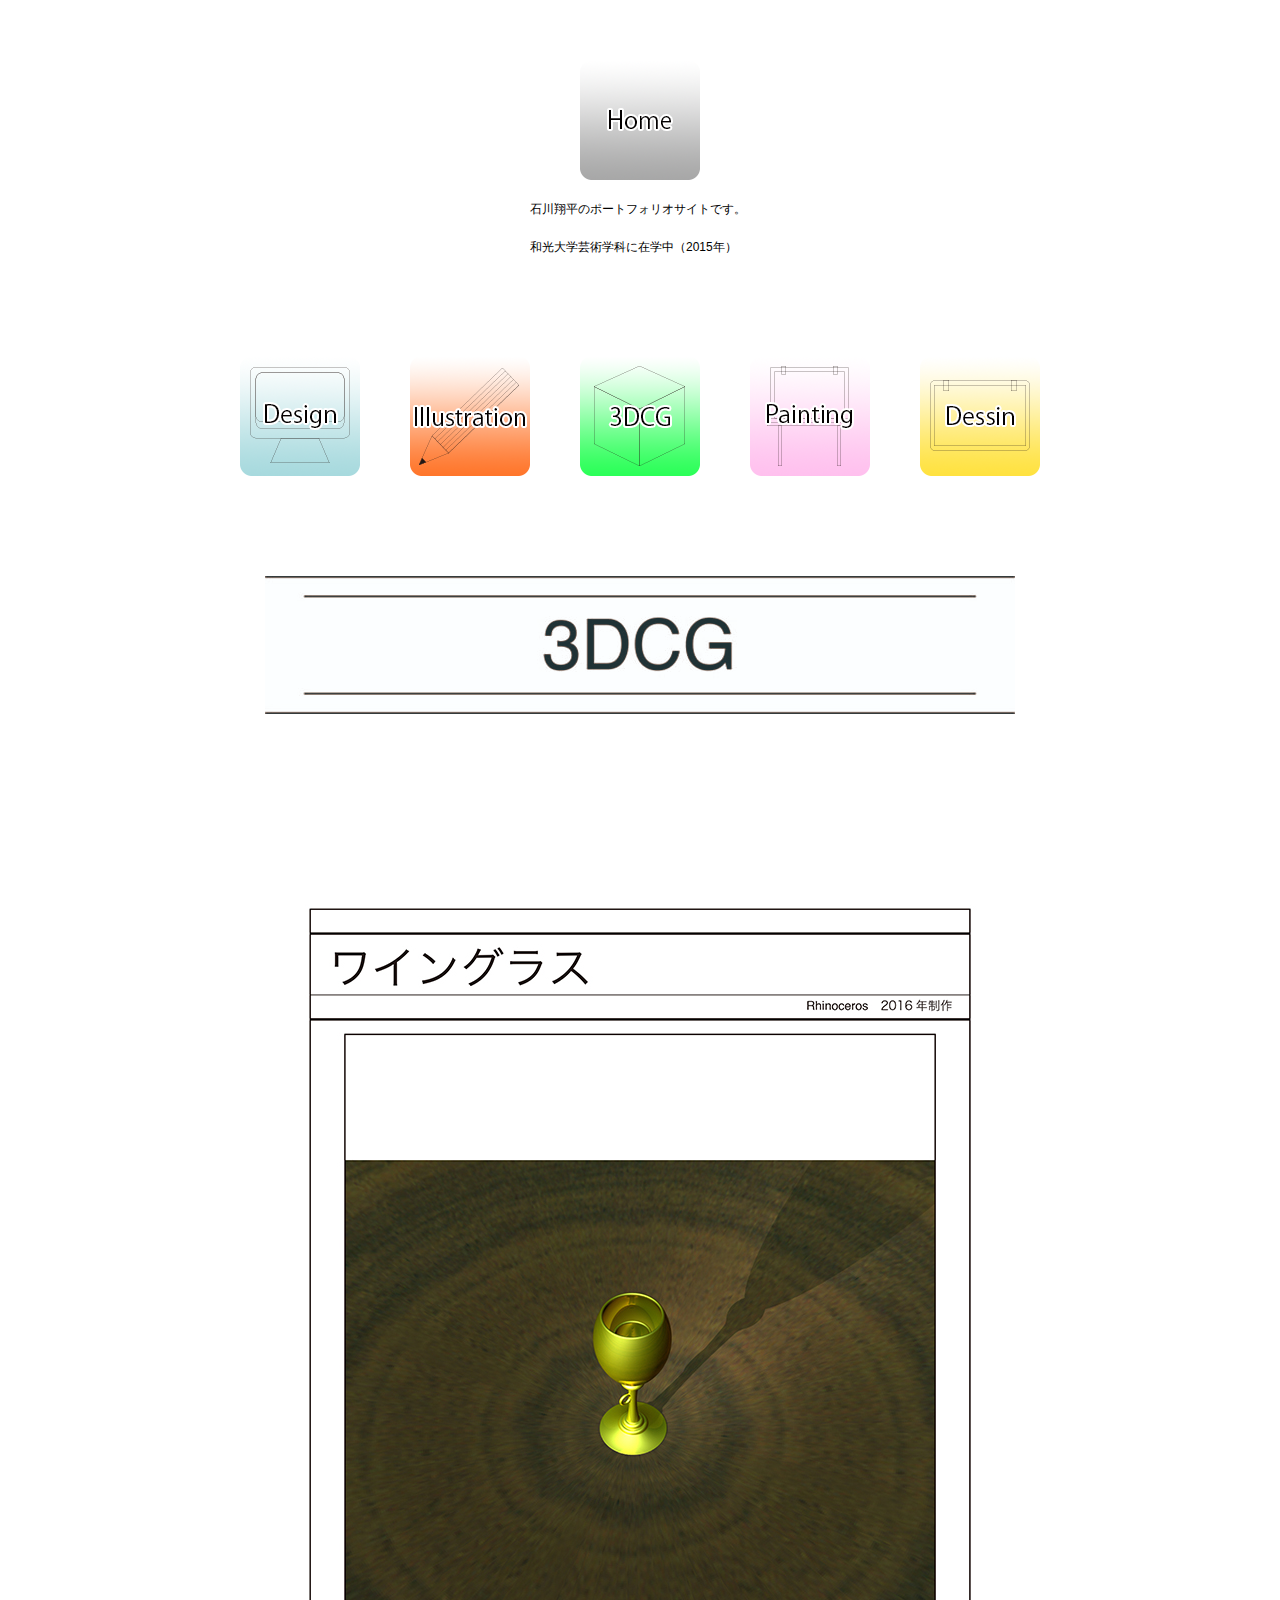
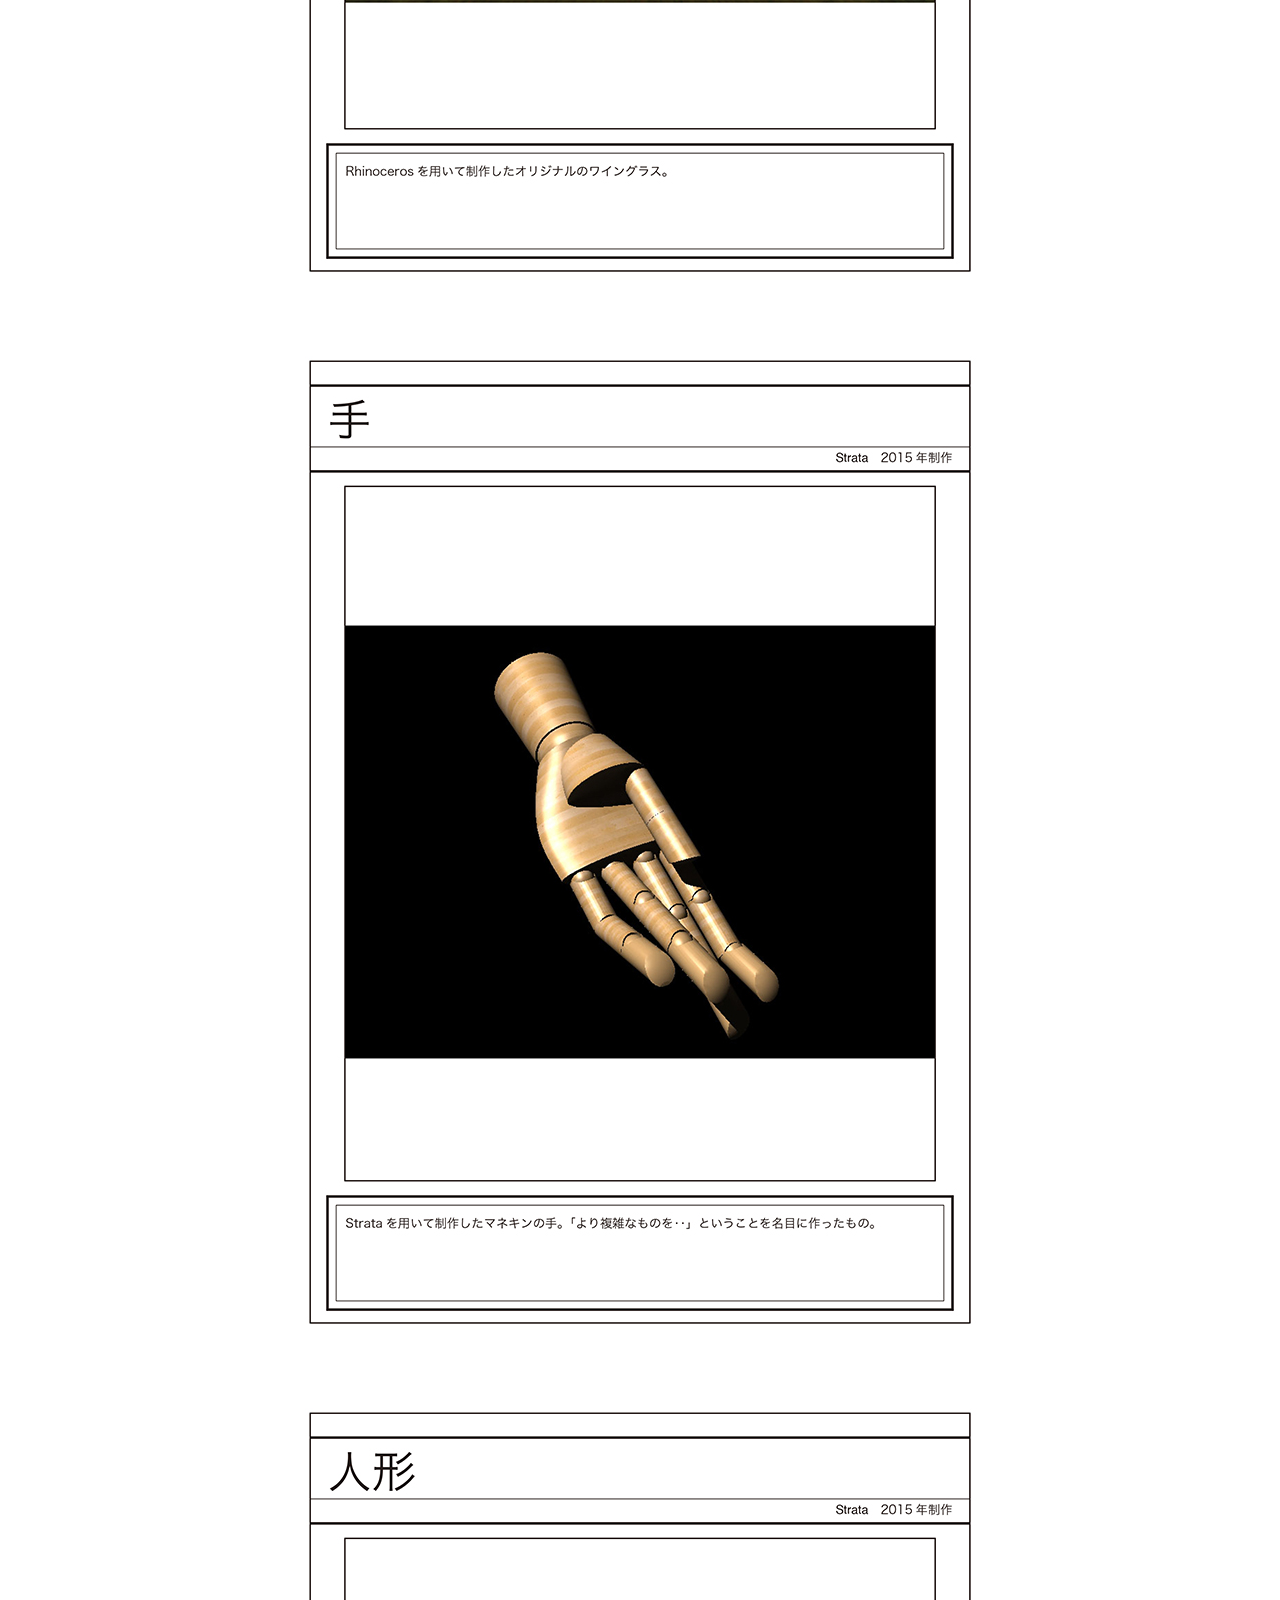
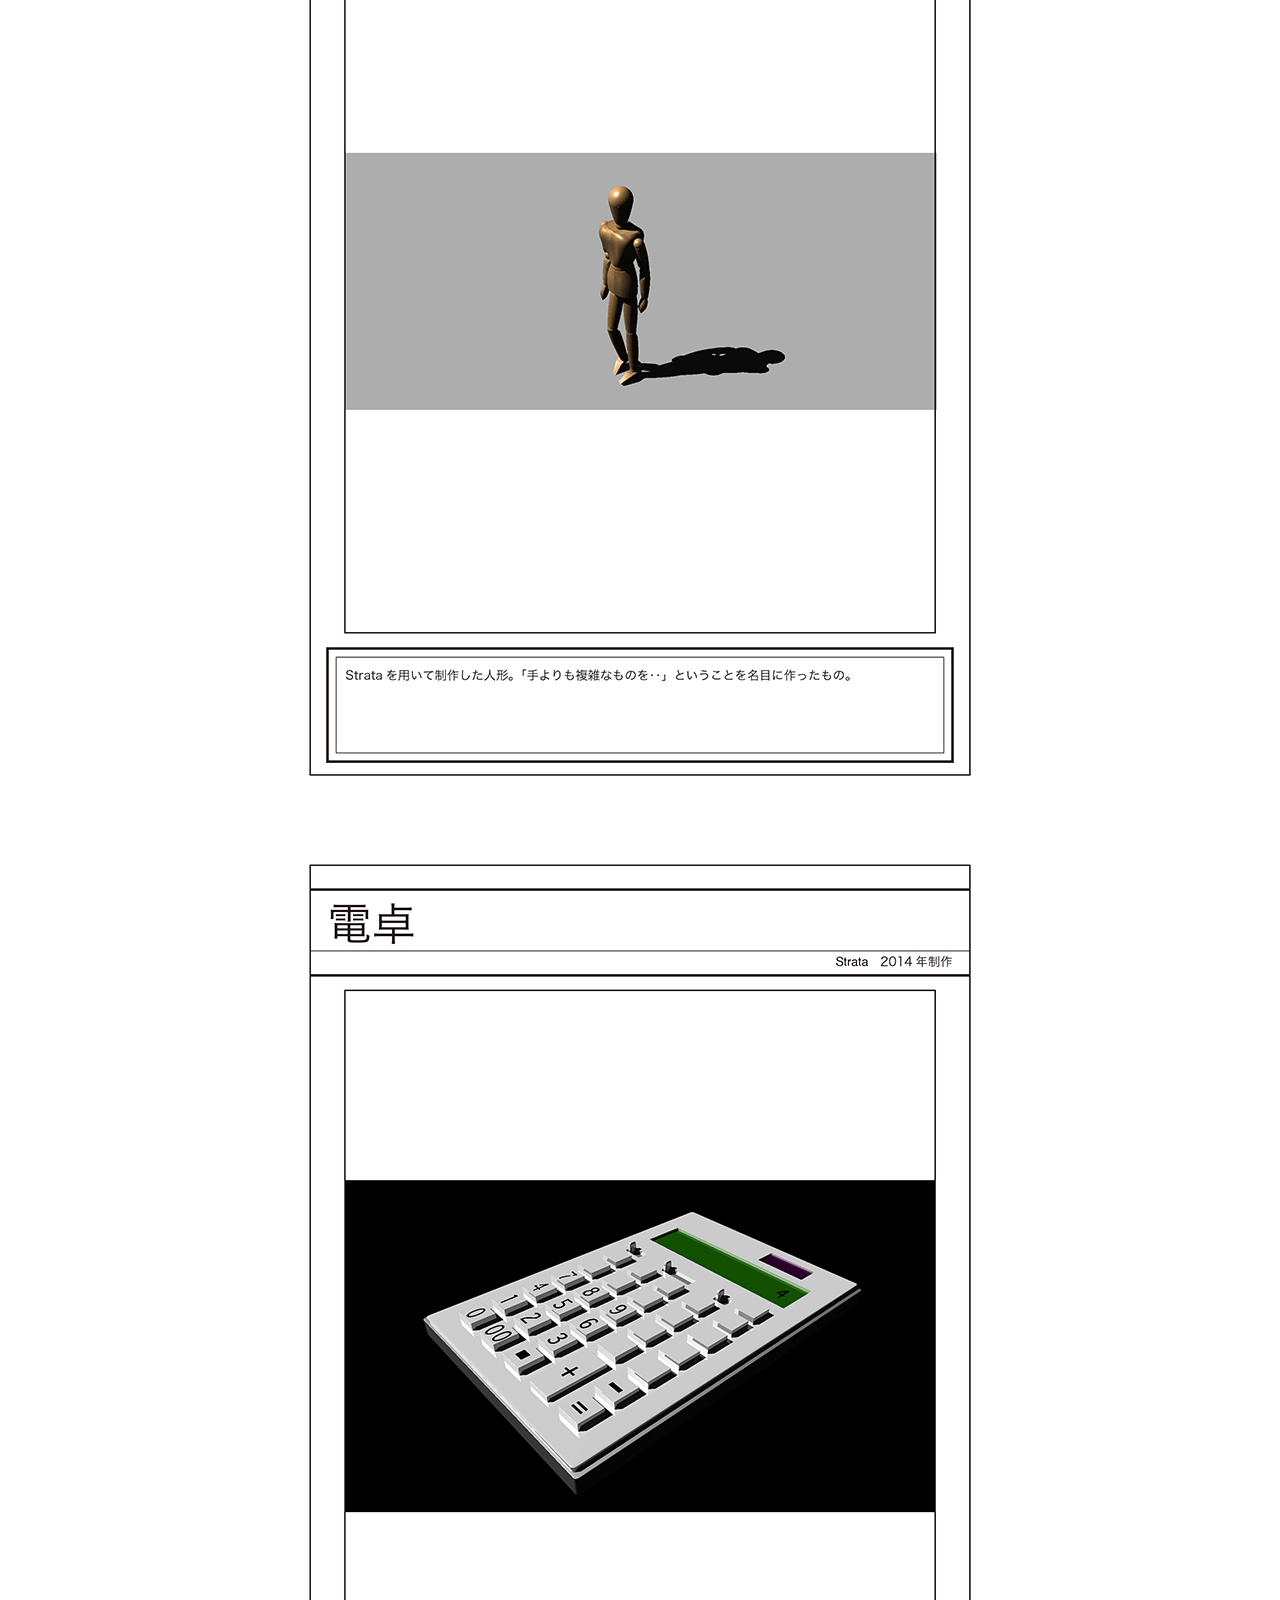
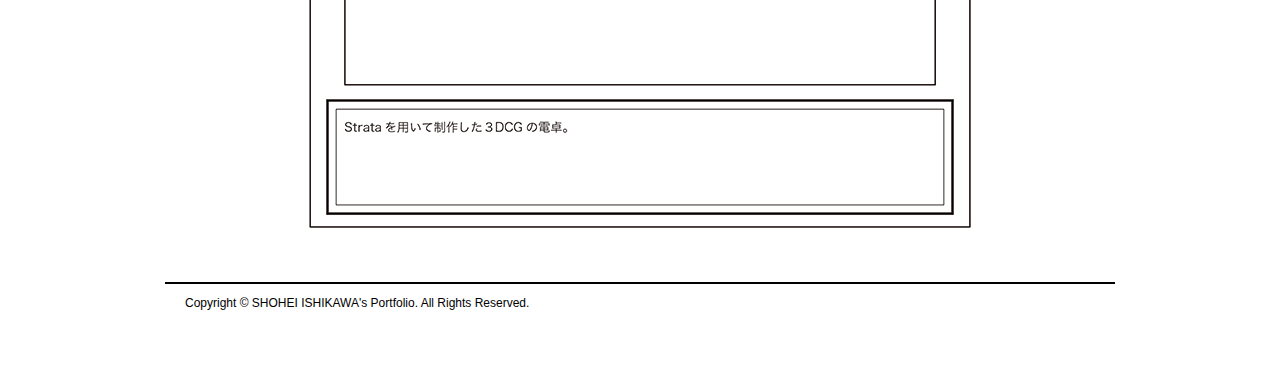
==== 3dcg/index.html @ 82fe2f07 "ポートフォリオサイト" ====
<!DOCTYPE html>
<html lang="ja">
<head>
  <meta charset="UTF-8">
  <link rel="stylesheet" href="../css/reset.css">
  <link rel="stylesheet" href="../css/portfolio.css">
  <title>Portfolio-3DCG</title>
</head>
<body>
  <div id="wrapper">
    <header>
      <div id="siteId">
        <h1><a href="../index.html"><img src="../icon png/home icon.png" alt="3DCG"></a></h1>
        <p>石川翔平のポートフォリオサイトです。</p>
        <p>和光大学芸術学科に在学中（2015年）</p>
      </div>
      <!--siteId-->
    </header>

    <nav>
      <ul>
        <li><a href="../design/index.html"><img src="../icon png/design icon.png" alt="design"></a></li>
        <li><a href="../illustration/index.html"><img src="../icon png/illustration icon.png" alt="illustration"></a></li>
        <li><a href="#"><img src="../icon png/3dcg icon.png" alt="3dcg"></a></li>
        <li><a href="../painting/index.html"><img src="../icon png/painting icon.png" alt="painting"></a></li>
        <li><a href="../dessin/index.html"><img src="../icon png/dessin icon.png" alt="dessin"></a></li>
      </ul>
    </nav>

  <div id="title">
    <h1><img src="../img/3dcg.jpg" alt="3dcg"></hi>
  </div>
  <div id="img">
    <h1><img src="../img/3dcg01.jpg" alt="01"></h1>
    <h1><img src="../img/3dcg02.jpg" alt="02"></h1>
    <h1><img src="../img/3dcg03.jpg" alt="03"></h1>
    <h1><img src="../img/3dcg04.jpg" alt="04"></h1>
  </div>
  <!--img-->

    <footer>
      <div id="copy">
        <p>Copyright © SHOHEI ISHIKAWA's Portfolio. All Rights Reserved.</p>
      </div>
    </footer>
​
  </div>
  <!--wrapper-->
</body>
</html>
---- css/portfolio.css ----
/*共通スタイル ----------------------------*/
/*ページ全体の文字サイズ*/
body{
  font-family: "Hiragino Kaku Gothic ProN" , "游ゴシック" , "Yu Gothic" , "メイリオ", Helvetica, Arial, sans-serif;
  font-size: 12px;
  line-height: 1.5;
}
​
/*ページ全体のリンクカラー*/
a:link{
  color:#0099CC;
}
a:visited{
  color:#0099CC;
}
a:hover{
  color:#FF9900;
}

/* 全体の中央寄せ */
#wrapper{
  width: 960px;
  margin-top: 40px;
  margin-right: auto;
  margin-left: auto;
  margin-bottom: 40px;
}

/*ヘッダー*/
header{
  margin-bottom: 10px;
}

#siteId{
  width: 225px;
  overflow: hidden;
  margin-left: auto;
  margin-right: auto;
}

#siteId h1{
  width: 120px;
  margin-top: 20px;
  margin-left: auto;
  margin-right: auto;
}

#siteId p{
  width: 220px;
  margin-top: 20px;
  margin-left: auto;
  margin-right: auto;
}

/*ナビゲーション */
nav{
  clear: both;
  width: 900px;
  margin-bottom: 100px;
  margin-top: 100px;
  margin-right: auto;
  margin-left: auto;
}
nav ul{
  overflow: hidden;
  margin-left:auto;
  margin-right: auto;
}

nav li{
  float: left;
  margin-left: 50px;
}

/*画像*/
#title{
  width: 750px;
  margin-left: auto;
  margin-right: auto;
  margin-bottom: 150px;
}

#img{
  width: 750px;
  margin-left: auto;
  margin-right: auto;
}

/*フッター */
footer{
  width: 950px;
  margin-right: auto;
  margin-left: auto;
}

#copy{
  margin-top: 10px;
}

#copy p{
  padding-top: 10px;
  border-top: 2px solid #000000;
  padding-left: 20px;
}
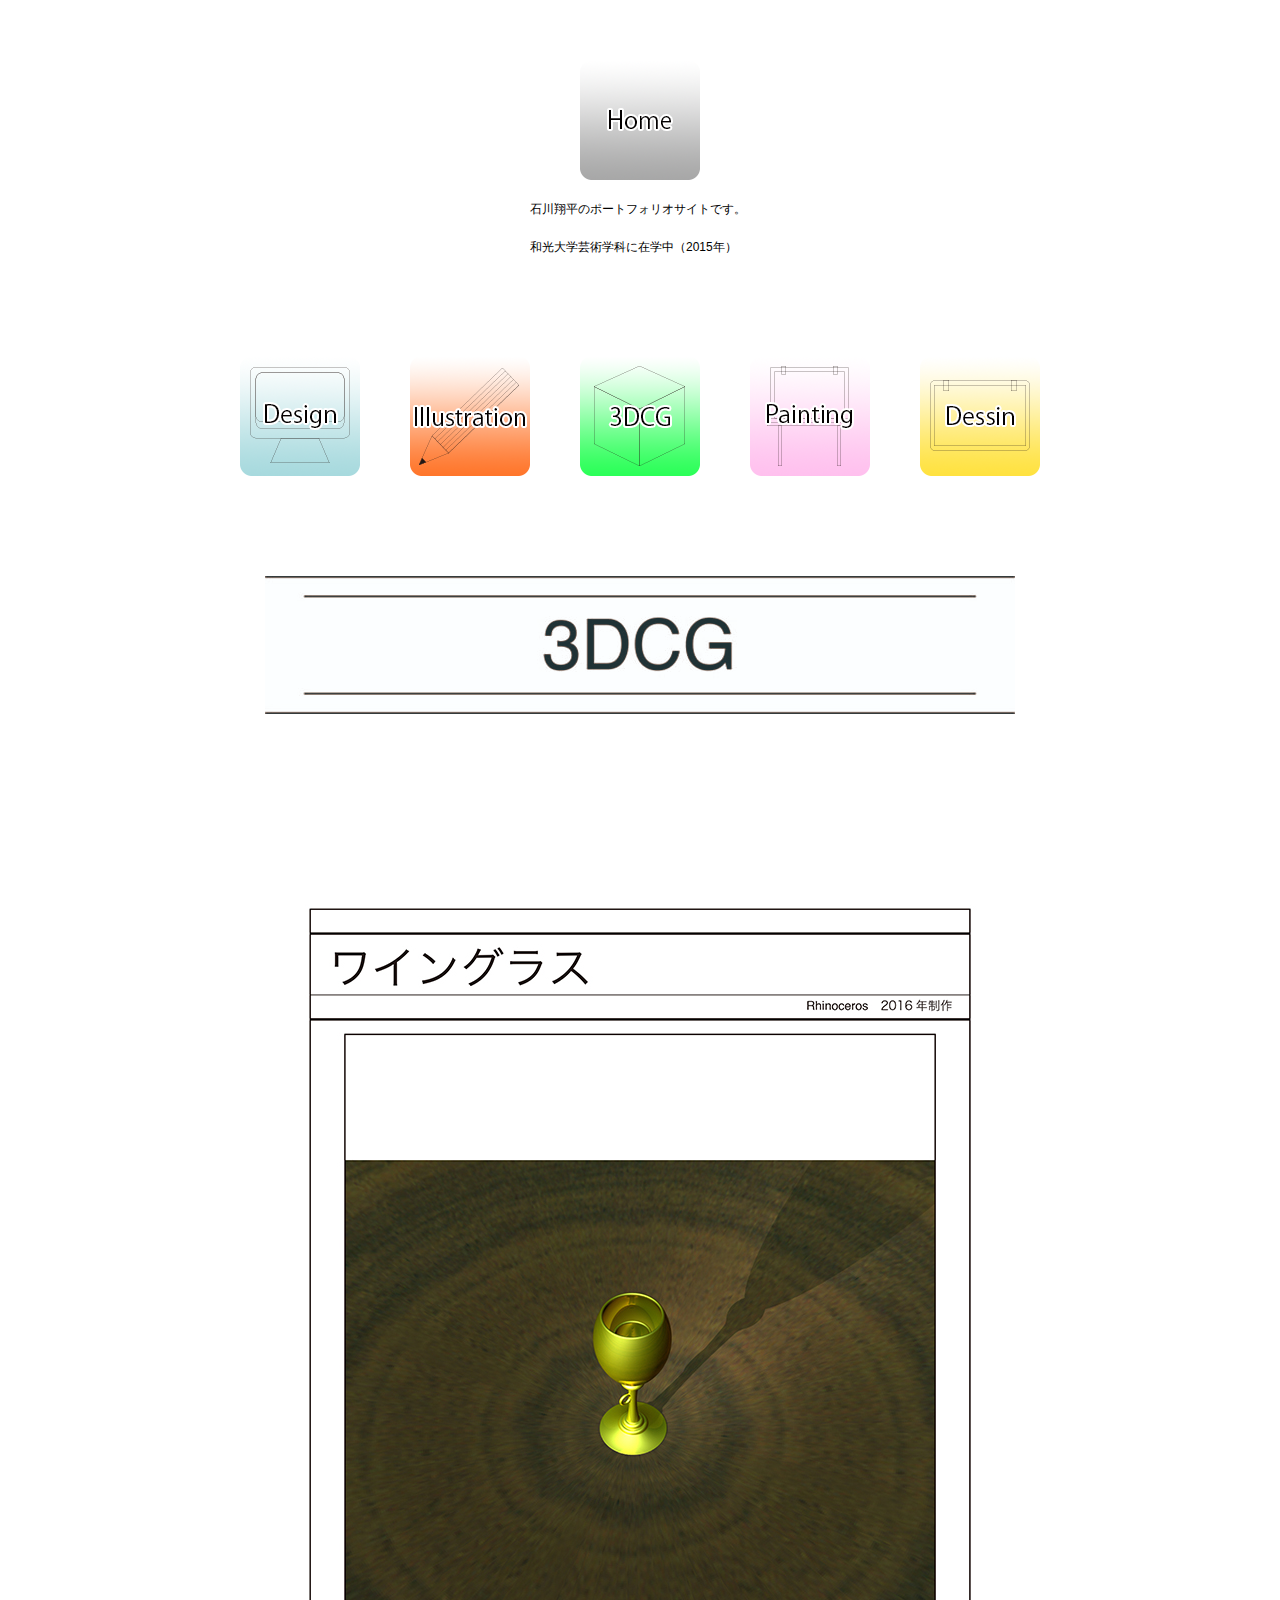
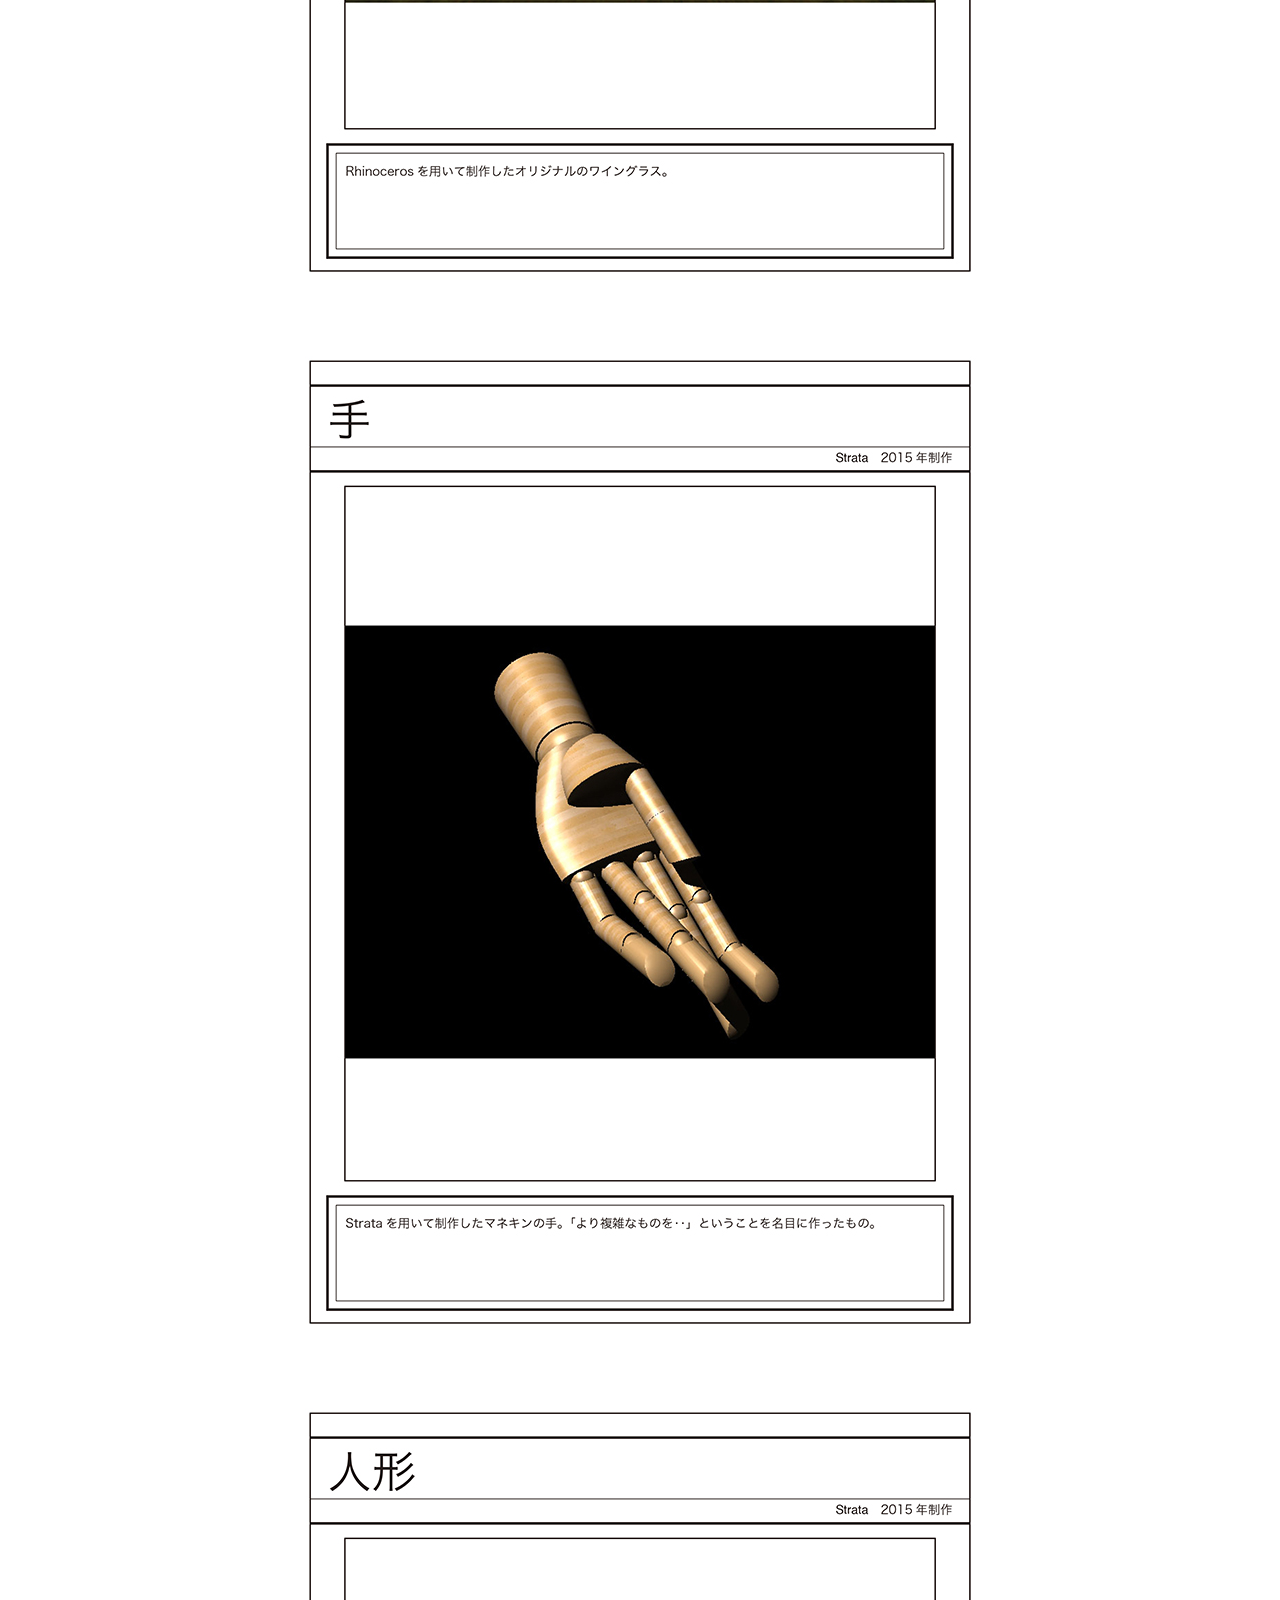
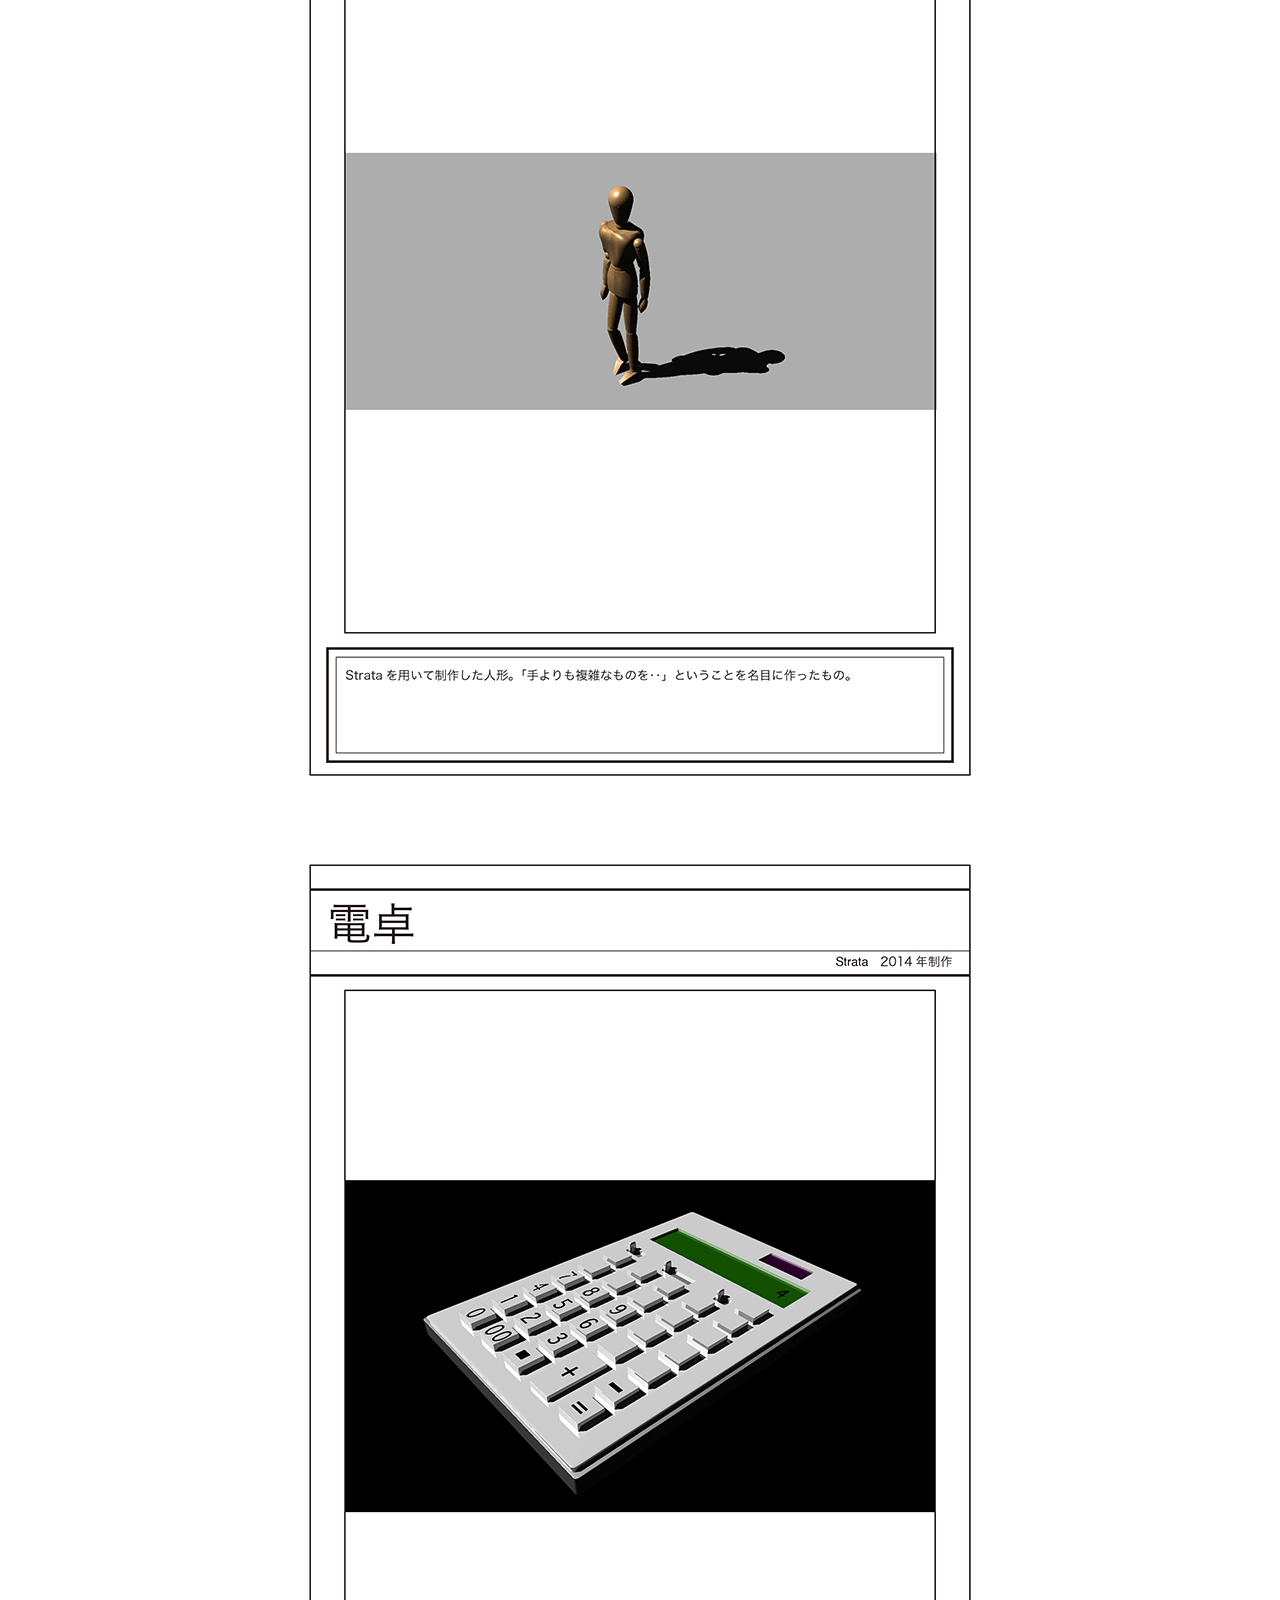
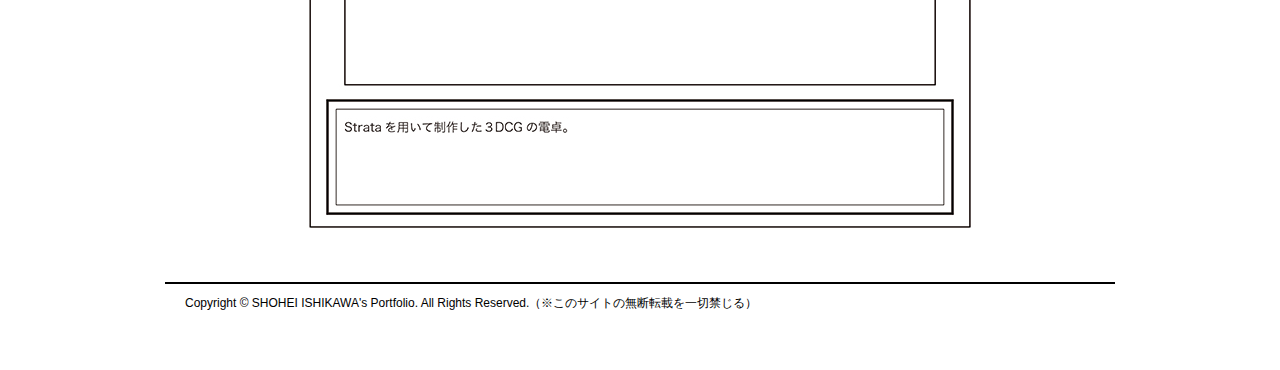
==== commit f1f6474f: "やり直し" ====
--- a/3dcg/index.html
+++ b/3dcg/index.html
@@ -40,7 +40,7 @@
 
     <footer>
       <div id="copy">
-        <p>Copyright © SHOHEI ISHIKAWA's Portfolio. All Rights Reserved.</p>
+        <p>Copyright © SHOHEI ISHIKAWA's Portfolio. All Rights Reserved.（※このサイトの無断転載を一切禁じる）</p>
       </div>
     </footer>
 ​
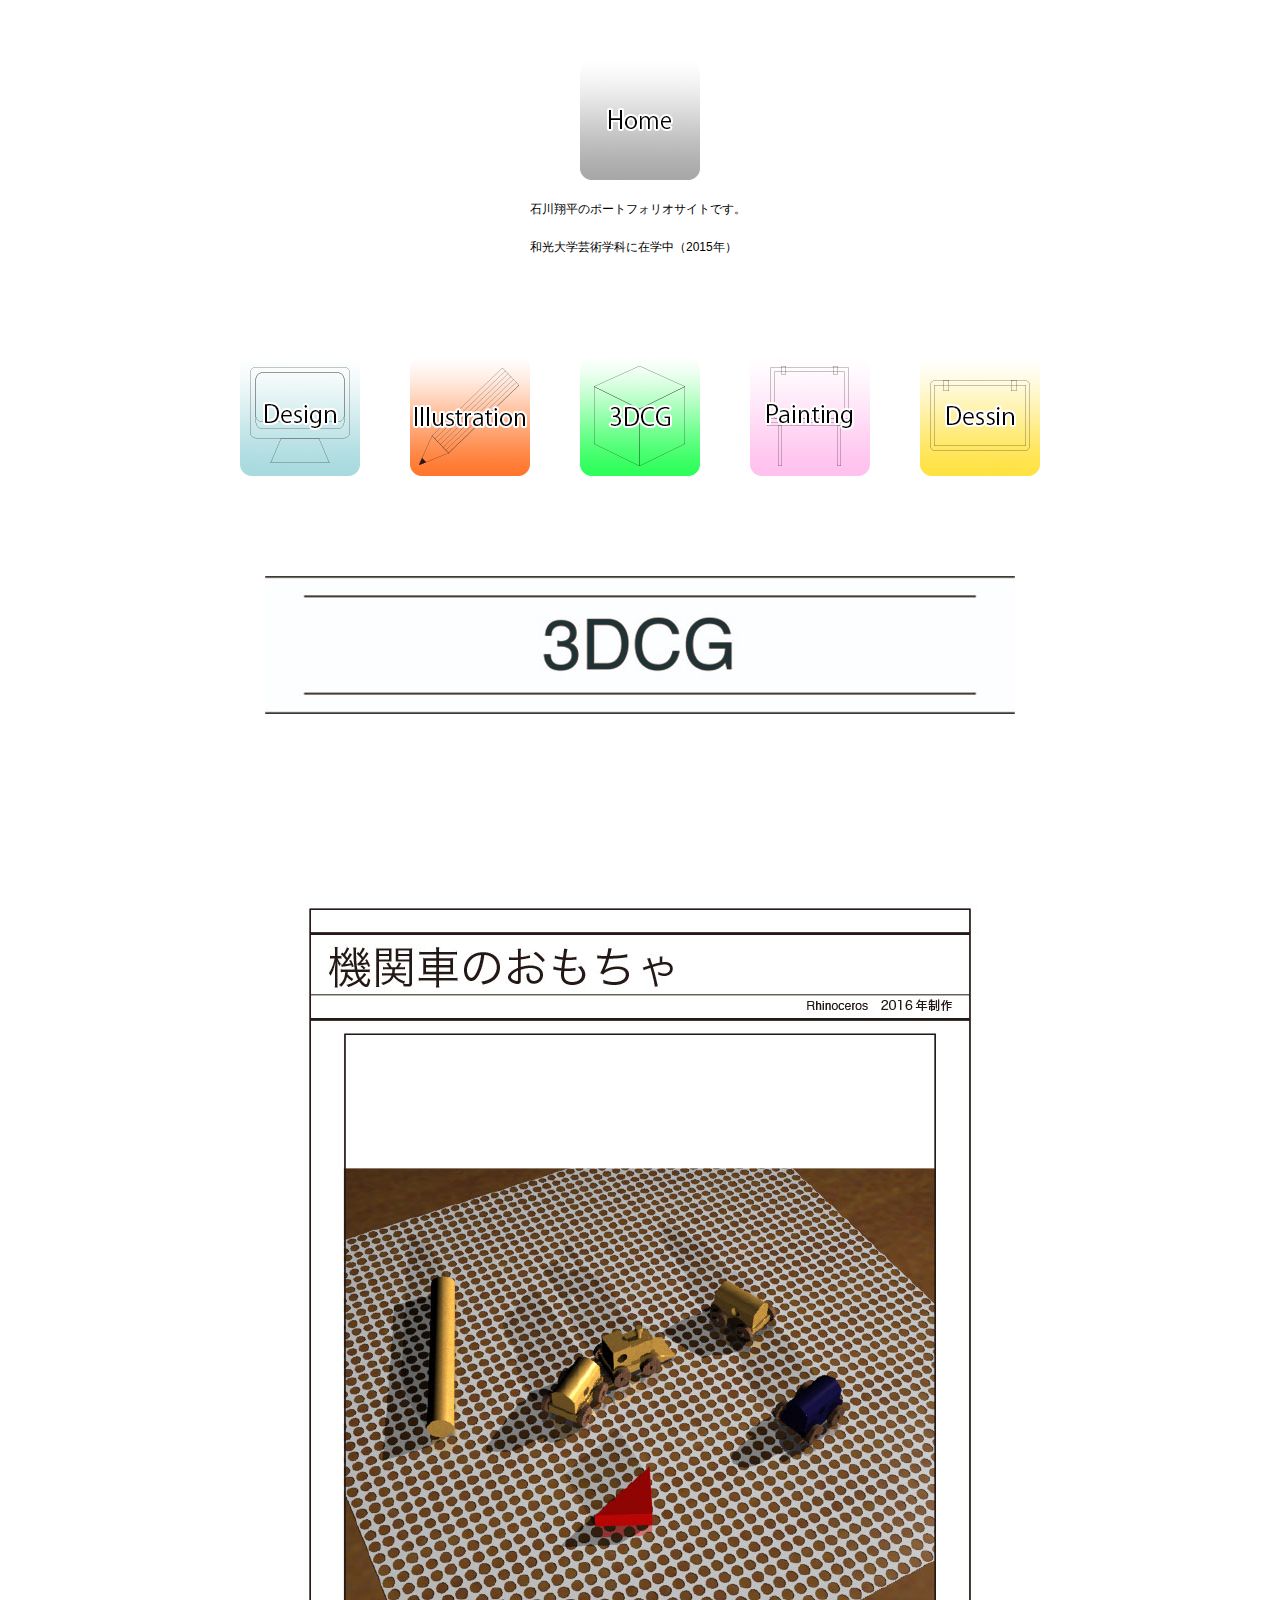
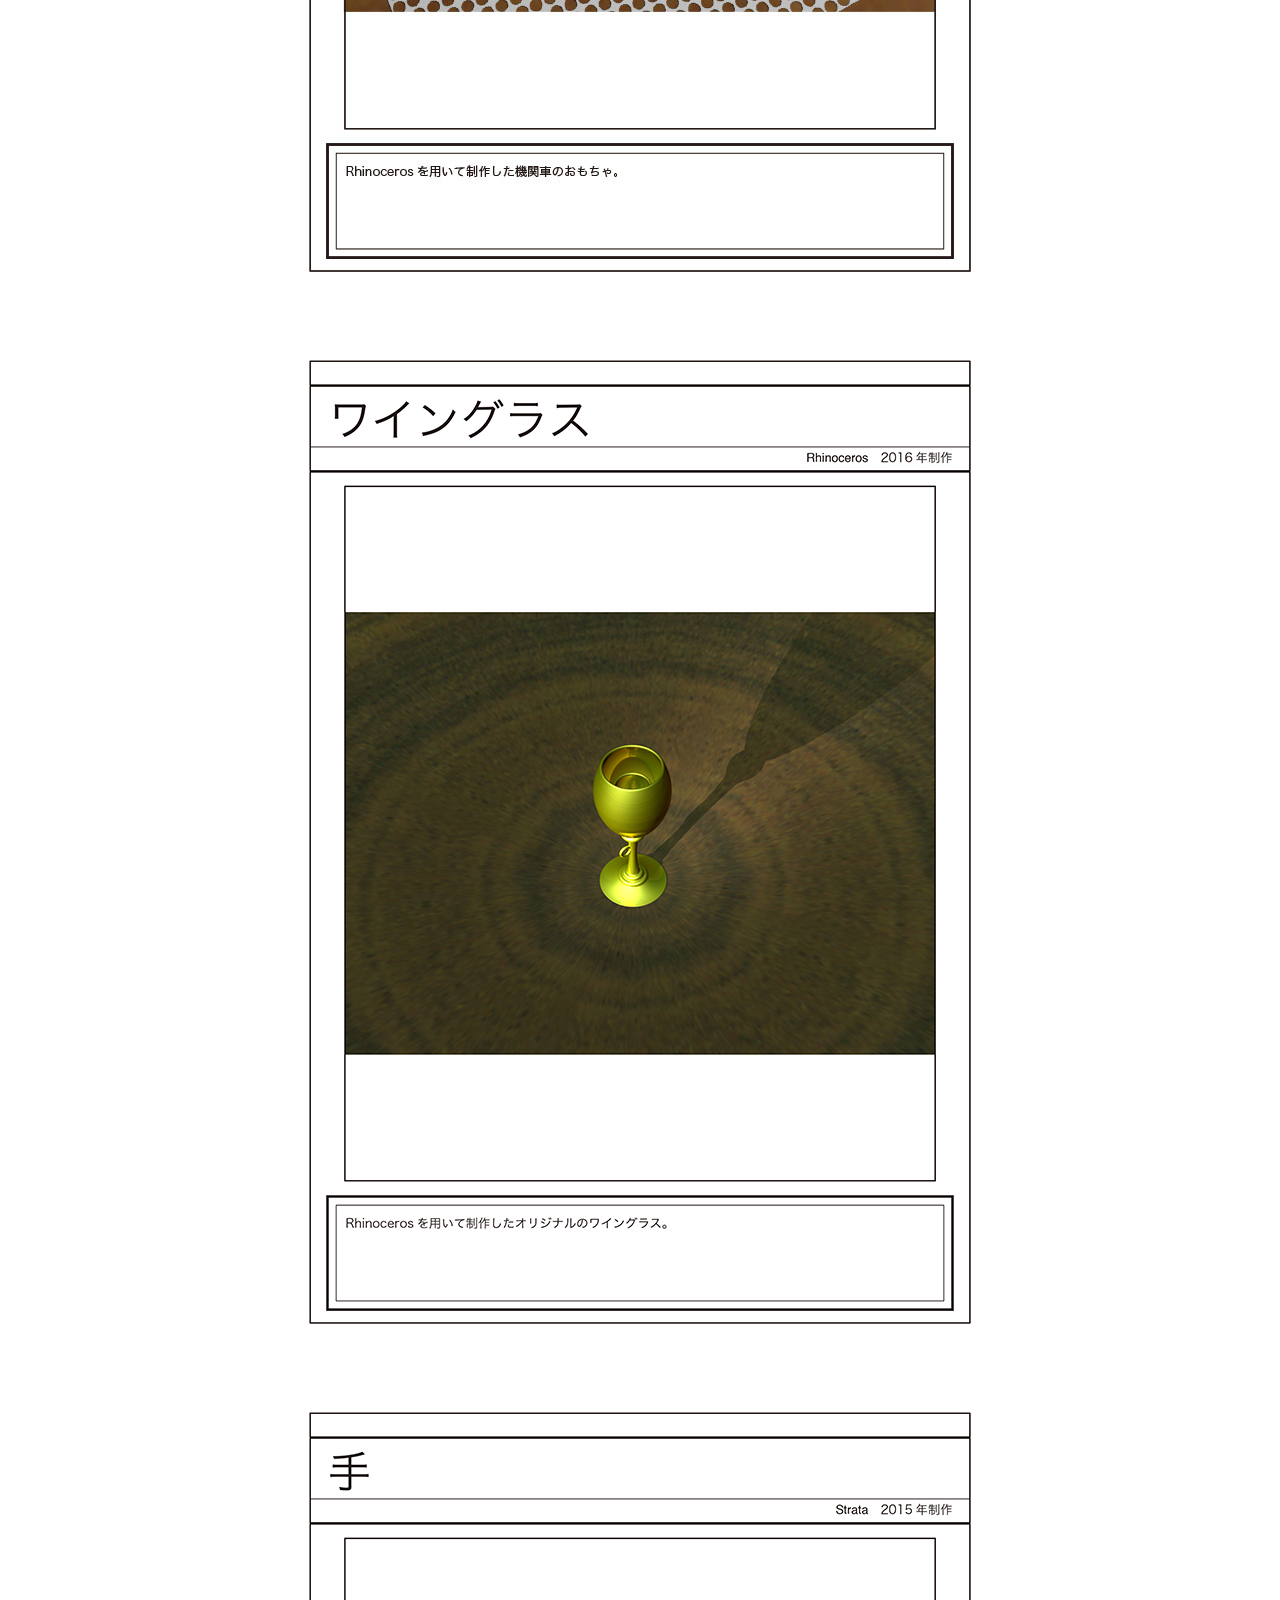
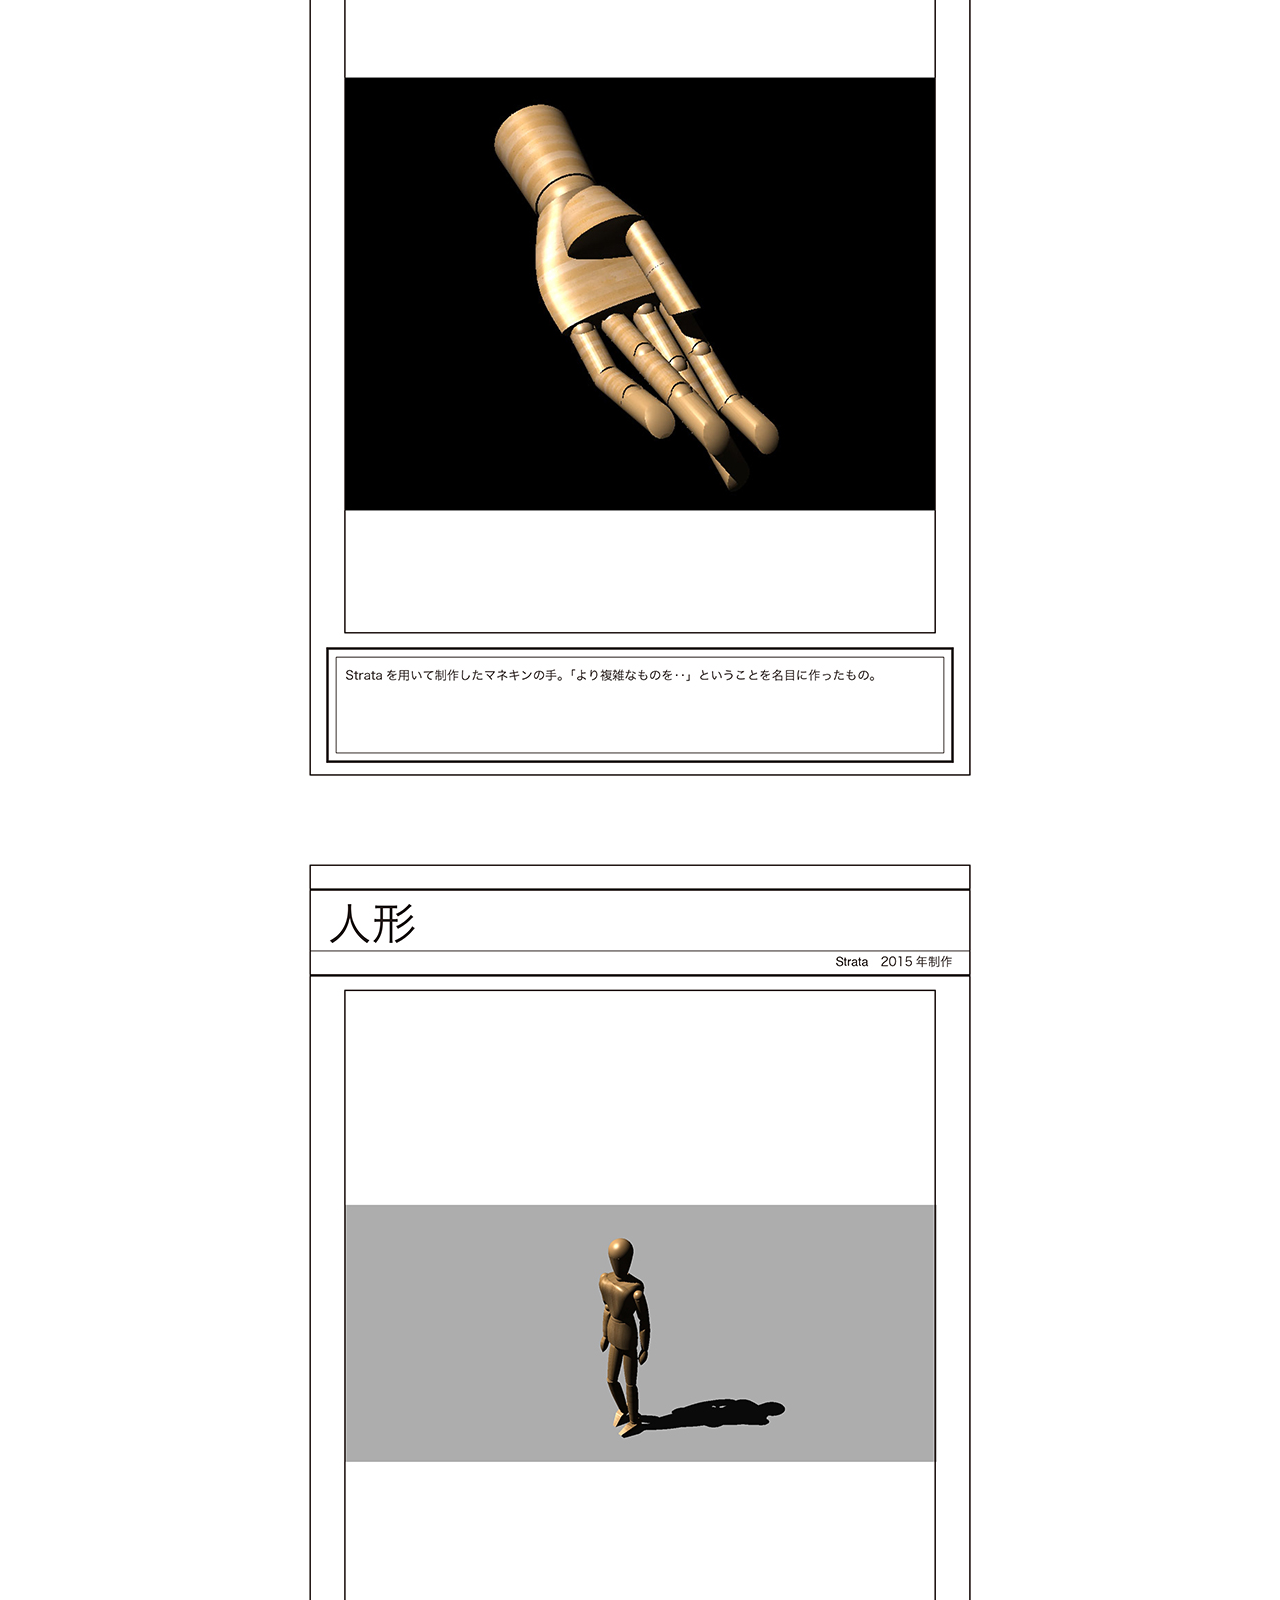
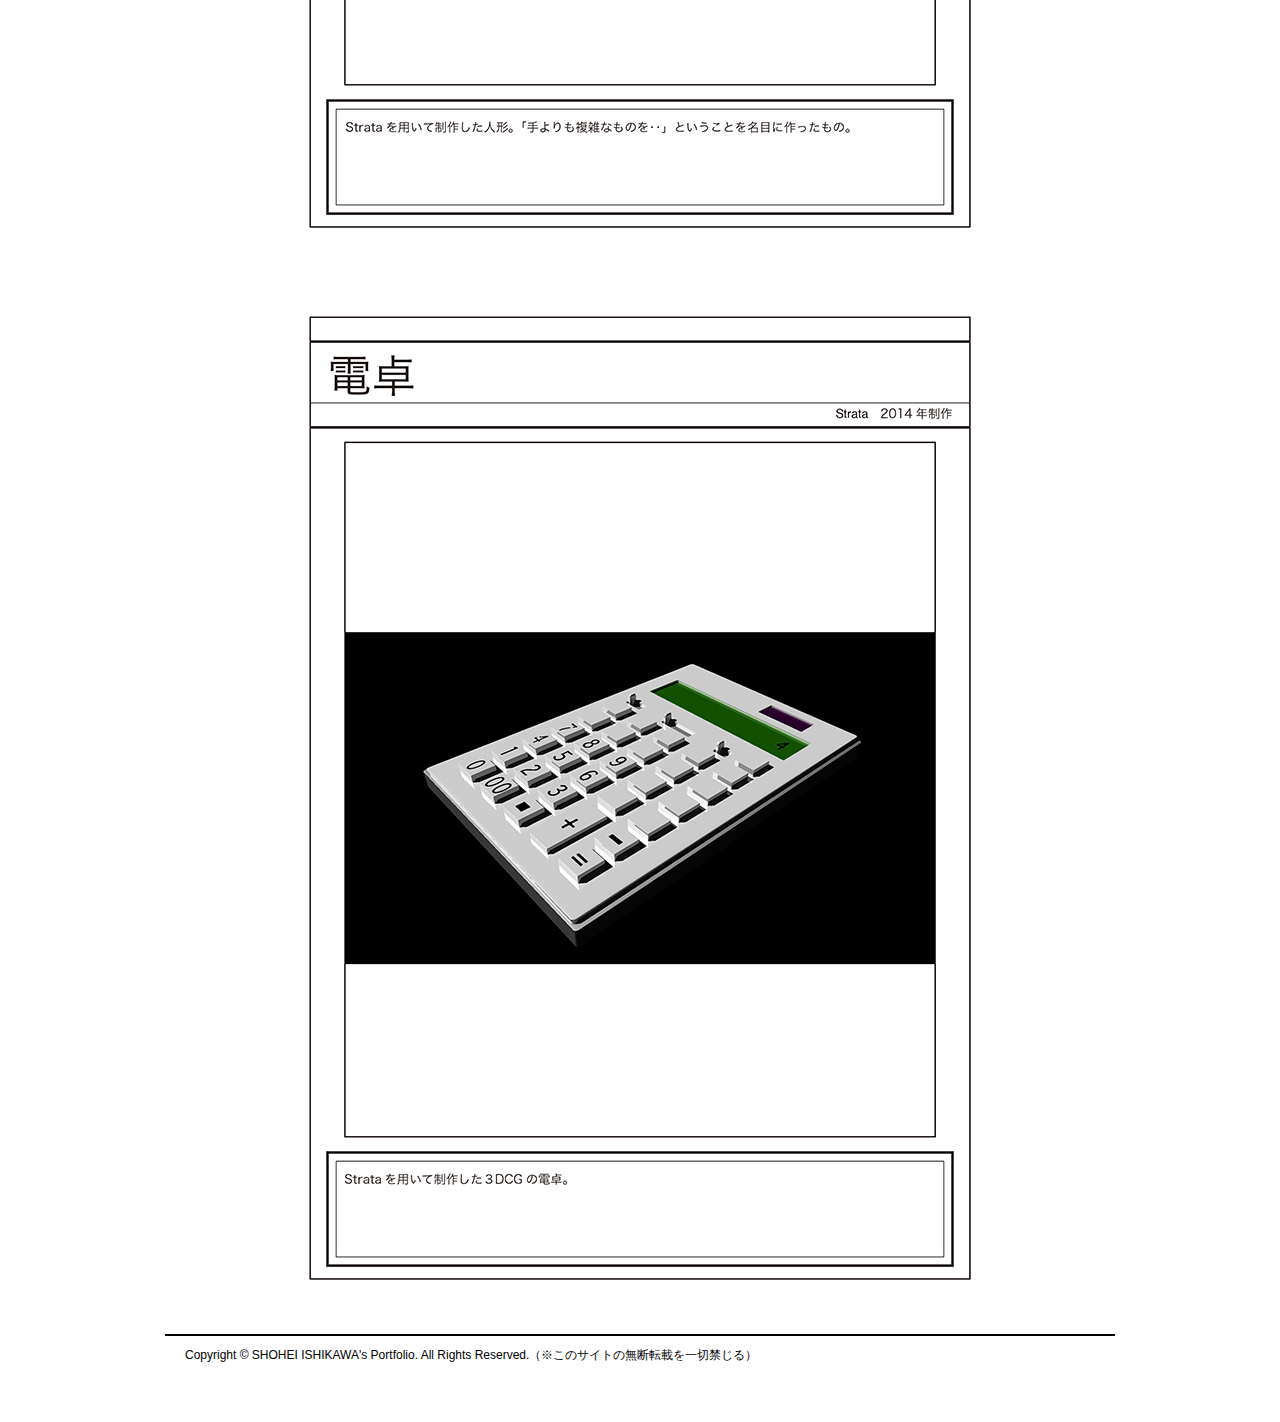
==== commit 3dab7676: "1708" ====
--- a/3dcg/index.html
+++ b/3dcg/index.html
@@ -35,6 +35,7 @@
     <h1><img src="../img/3dcg02.jpg" alt="02"></h1>
     <h1><img src="../img/3dcg03.jpg" alt="03"></h1>
     <h1><img src="../img/3dcg04.jpg" alt="04"></h1>
+    <h1><img src="../img/3dcg05.jpg" alt="05"></h1>  
   </div>
   <!--img-->
 
